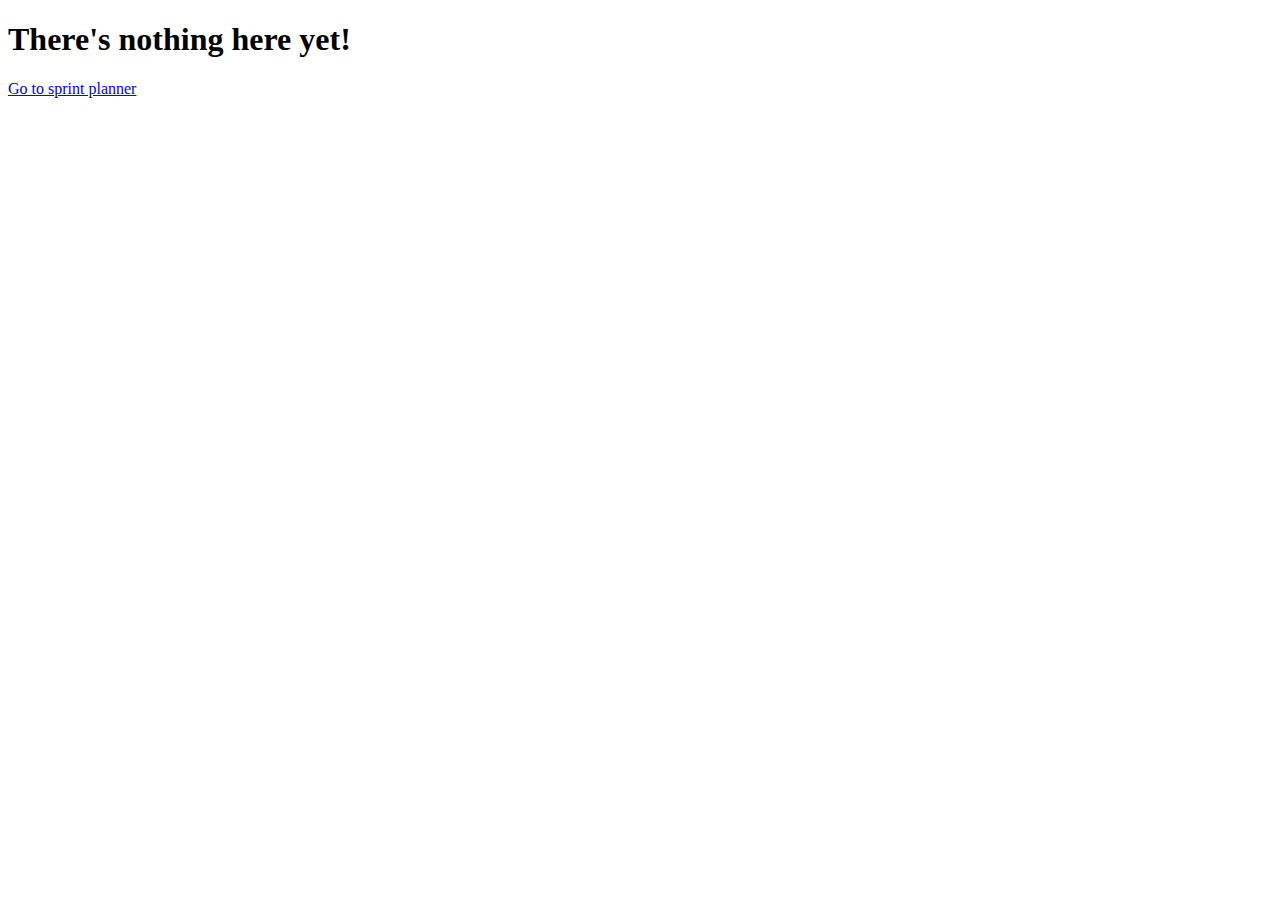
==== index.html @ a7e2ed33 "Create index.html" ====
<!DOCTYPE html>
<html>
  <head>
    <title>Sam Cleveland</title>
  </head>
  <body>
    <h1><b>There's nothing here yet!</b></h1>
    <a href="sam-cleveland.github.io/sprintplanner">Go to sprint planner</a>
  </body>
</html>
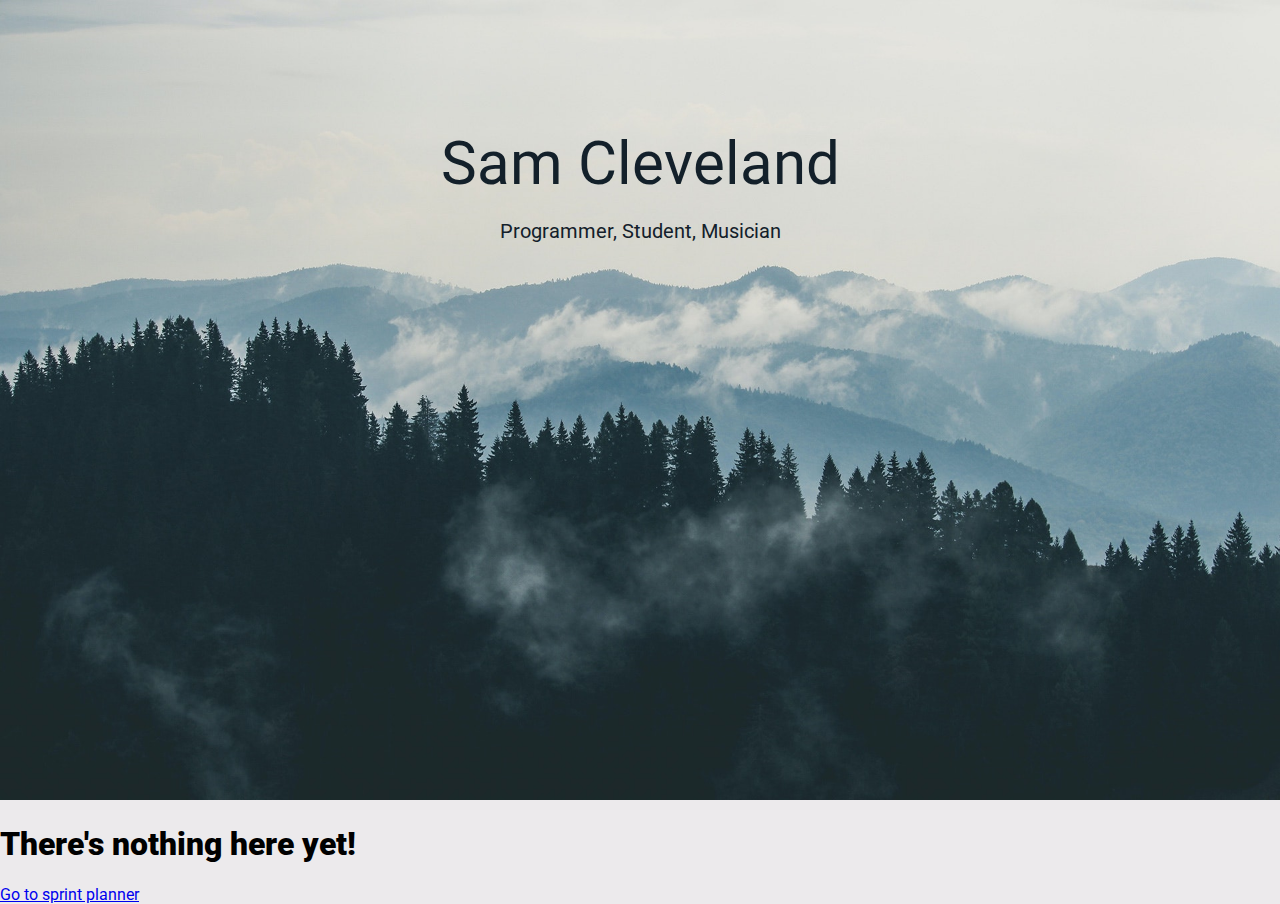
==== commit f7416df0: "changes" ====
--- a/index.html
+++ b/index.html
@@ -1,10 +1,24 @@
 <!DOCTYPE html>
-<html>
-  <head>
-    <title>Sam Cleveland</title>
-  </head>
-  <body>
-    <h1><b>There's nothing here yet!</b></h1>
-    <a href="sam-cleveland.github.io/sprintplanner">Go to sprint planner</a>
-  </body>
+<html lang="en">
+    <head>
+        <title>Sam Cleveland</title>
+        <meta name="viewport" content="width=device-width, initial-scale=1">
+        <link rel="stylesheet" href="style.css">
+        <link rel="preconnect" href="https://fonts.googleapis.com">
+        <link rel="preconnect" href="https://fonts.gstatic.com" crossorigin>
+        <link href="https://fonts.googleapis.com/css2?family=Roboto:wght@200;300&display=swap" rel="stylesheet">
+    </head>
+    <body>
+        <div class="content">
+            <div class="slide center">
+                <img src="resources/forest.jpeg" style="width:100%">
+                <div class="centered-text" style="z-index: 2">
+                    <p style="font-size: 60px;color:var(--charcoal);margin:20px">Sam Cleveland</p>
+                    <p style="font-size: 20px;color:var(--charcoal)">Programmer, Student, Musician</p>
+                </div>
+            </div>
+        <h1><b>There's nothing here yet!</b></h1>
+        <a href="sprintplanner/index.html">Go to sprint planner</a>
+        </div>
+    </body>
 </html>
--- a/style.css
+++ b/style.css
@@ -0,0 +1,36 @@
+:root{
+    --light-gray: #ECEAEC;
+    --white: #fbfcffff;
+    --davys-grey: #605856ff;
+    --blue-sapphire: #1c6e8cff;
+    --charcoal: #13202A;
+}
+
+html{box-sizing:border-box}*,*:before,*:after{box-sizing:inherit}
+
+body {
+    margin: 0;
+    font-family: "Roboto", sans-serif;
+    background-color: var(--white);
+}
+
+.content {
+    background-color: var(--light-gray);
+    margin-left:auto;
+    margin-right:auto;
+    max-width:2000px;
+    margin-top:0px;
+}
+
+.center {
+    text-align:center!important;
+    position:relative;
+}
+
+.centered-text {
+    position: absolute;
+    width:100%;
+    top: 23%;
+    left: 50%;
+    transform: translate(-50%, -50%);
+}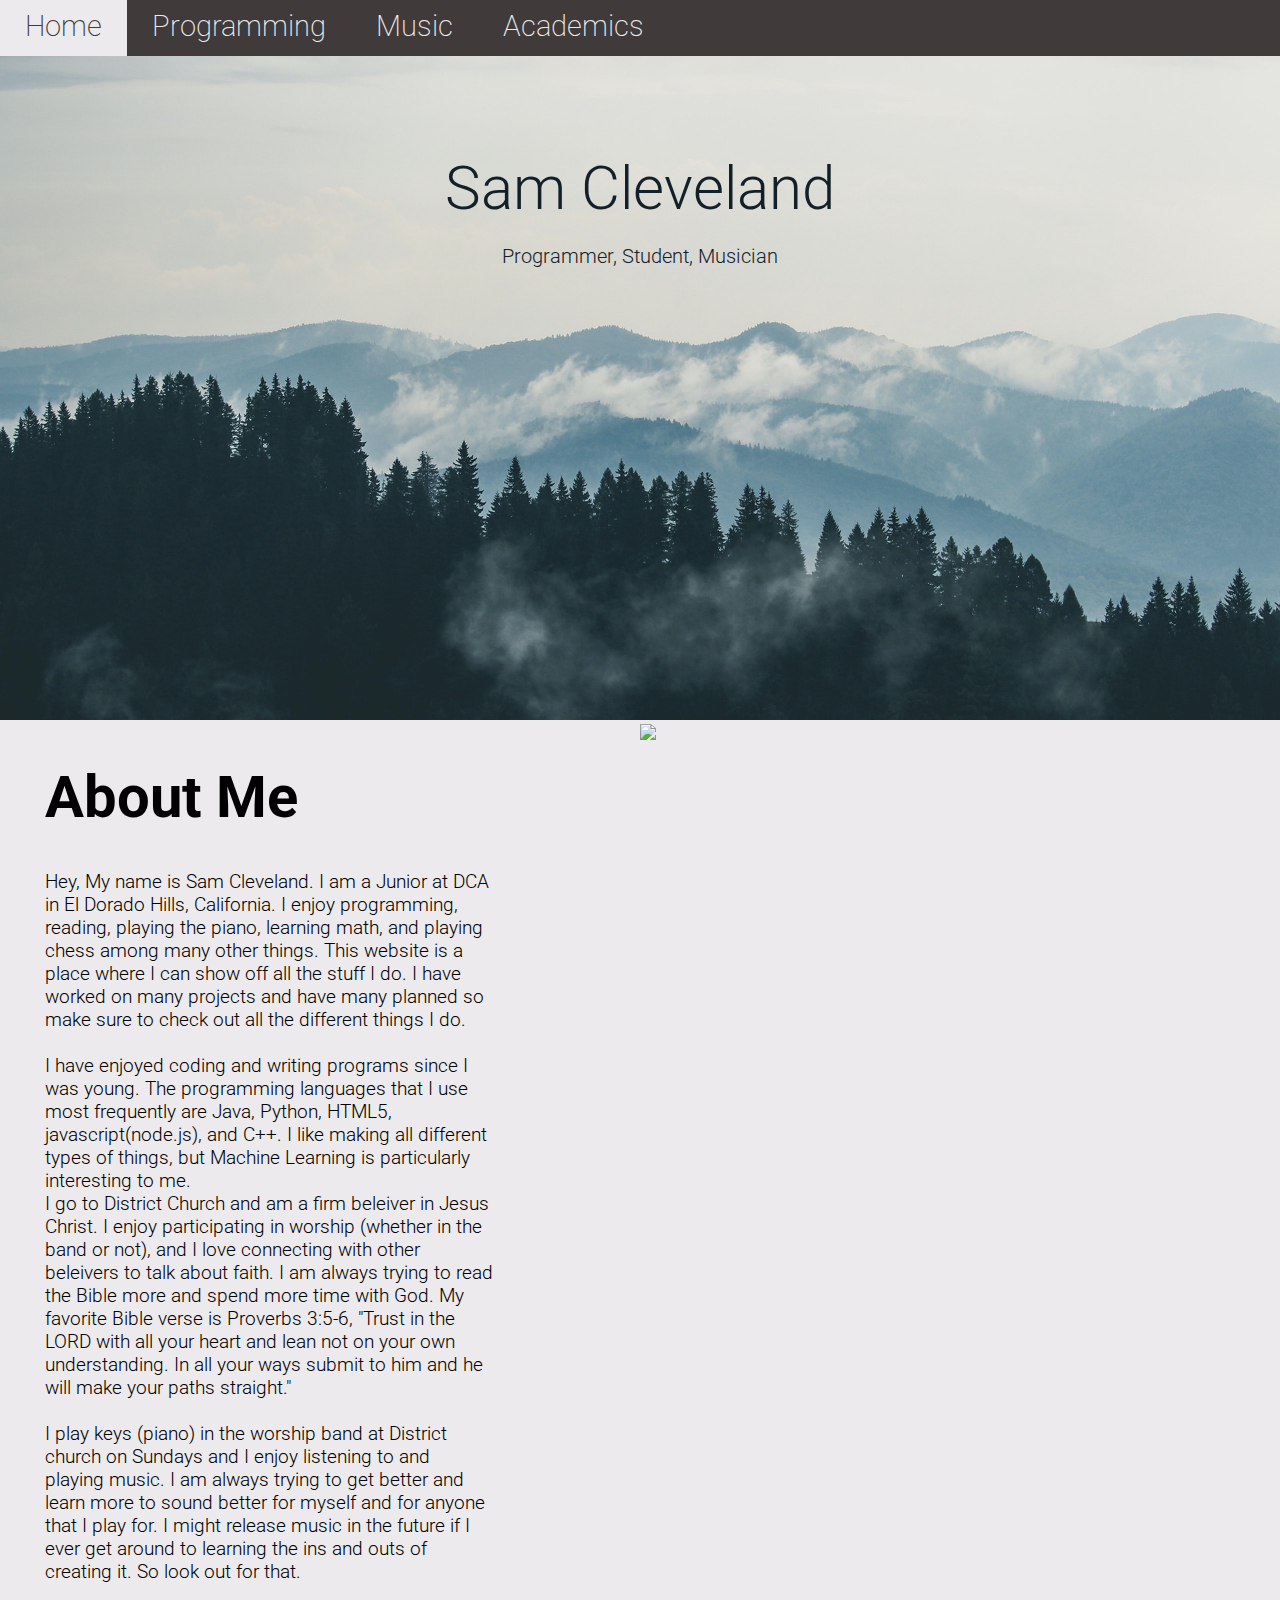
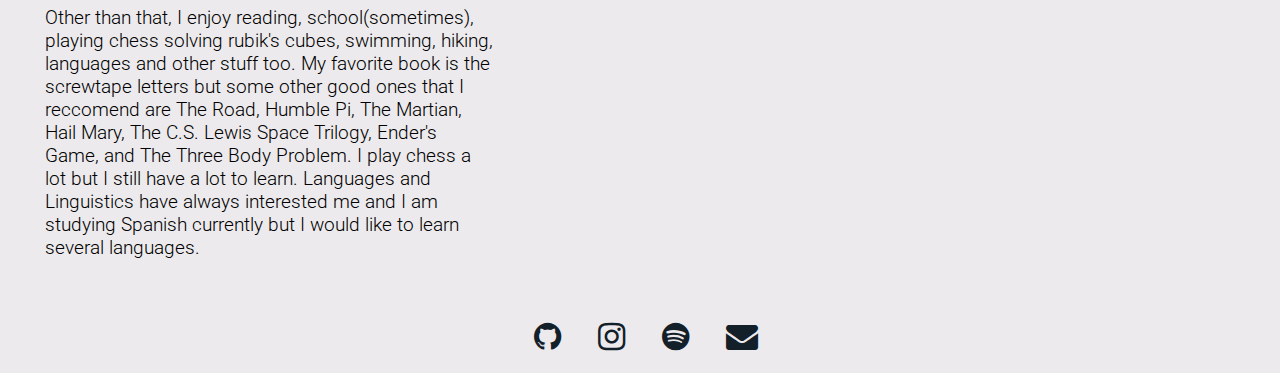
==== commit 4a94e48e: "changes" ====
--- a/index.html
+++ b/index.html
@@ -6,19 +6,82 @@
         <link rel="stylesheet" href="style.css">
         <link rel="preconnect" href="https://fonts.googleapis.com">
         <link rel="preconnect" href="https://fonts.gstatic.com" crossorigin>
-        <link href="https://fonts.googleapis.com/css2?family=Roboto:wght@200;300&display=swap" rel="stylesheet">
+        <link href="https://fonts.googleapis.com/css2?family=Roboto:wght@100;200;300;400;500;600;700&display=swap" rel="stylesheet">
+        <link rel="stylesheet" href="https://cdnjs.cloudflare.com/ajax/libs/font-awesome/4.7.0/css/font-awesome.min.css">
     </head>
     <body>
-        <div class="content">
-            <div class="slide center">
+        <div class="content" style="max-width:2000px">
+            <div class="navbar">
+                <div class="navlink">
+                    <a href="index.html">Home</a>
+                </div>
+                <div class="navlink">
+                    <a href="programming.html">Programming</a>
+                </div>
+                <div class="navlink">
+                    <a href="music.html">Music</a>
+                </div>
+                <div class="navlink">
+                    <a href="academics.html">Academics</a>
+                </div>
+            </div>
+            <div class="center">
                 <img src="resources/forest.jpeg" style="width:100%">
-                <div class="centered-text" style="z-index: 2">
+                <div class="centered-text" style="z-index: 1">
                     <p style="font-size: 60px;color:var(--charcoal);margin:20px">Sam Cleveland</p>
                     <p style="font-size: 20px;color:var(--charcoal)">Programmer, Student, Musician</p>
                 </div>
             </div>
-        <h1><b>There's nothing here yet!</b></h1>
-        <a href="sprintplanner/index.html">Go to sprint planner</a>
+            <div class="about" style="">
+                <img class="aboutimg" src="resources/IMG_0124.jpeg">    
+                <h1 style="width:100%;font-size:58px;margin-left: 45px;">About Me</h1>
+                <p style="font-size:19px;margin-left: 45px;width:35%">
+                    Hey, My name is Sam Cleveland. I am a Junior at DCA in El Dorado
+                    Hills, California. I enjoy programming, reading, playing the piano,
+                    learning math, and playing chess among many other things. This
+                    website is a place where I can show off all the stuff I do. I have
+                    worked on many projects and have many planned so make sure to
+                    check out all the different things I do.<br>
+                    <br>
+                    I have enjoyed coding and writing programs since I was young. The
+                    programming languages that I use most frequently are Java, Python,
+                    HTML5, javascript(node.js), and C++. I like making all different
+                    types of things, but Machine Learning is particularly interesting
+                    to me.
+                    <br>
+                    I go to District Church and am a firm beleiver in Jesus Christ. I
+                    enjoy participating in worship (whether in the band or not), and
+                    I love connecting with other beleivers to talk about faith. I am
+                    always trying to read the Bible more and spend more time with God.
+                    My favorite Bible verse is Proverbs 3:5-6, "Trust in the LORD with
+                    all your heart and lean not on your own understanding. In all your
+                    ways submit to him and he will make your paths straight."<br>
+                    <br>
+                    I play keys (piano) in the worship band at District church on
+                    Sundays and I enjoy listening to and playing music. I am always
+                    trying to get better and learn more to sound better for myself and
+                    for anyone that I play for. I might release music in the future if
+                    I ever get around to learning the ins and outs of creating it. So
+                    look out for that.<br>
+                    <br>
+                    Other than that, I enjoy reading, school(sometimes), playing chess
+                    solving rubik's cubes, swimming, hiking, languages and other stuff
+                    too. My favorite book is the screwtape letters but some other good
+                    ones that I reccomend are The Road, Humble Pi, The Martian,
+                    Hail Mary, The C.S. Lewis Space Trilogy, Ender's Game, and The
+                    Three Body Problem. I play chess a lot but I still have a lot to
+                    learn. Languages and Linguistics have always interested me and I
+                    am studying Spanish currently but I would like to learn several
+                    languages.<br>
+                    <br>
+                </p>
+            </div>
         </div>
+        <footer style="text-align: center;">
+            <a href="https://github.com/sam-cleveland" class="fa fa-2x fa-github"></a>
+            <a href="https://https://www.instagram.com/samcleveland06/" class="fa fa-2x fa-instagram"></a>
+            <a href="https://open.spotify.com/user/31psx5jdpj7cbj7ssa4nx2htimme?si=e441c9e71e1a449f"class="fa fa-2x fa-spotify"></a>
+            <a href="mailto:smcbot@protonmail.com" class="fa fa-2x fa-envelope"></a>
+        </footer>
     </body>
 </html>
--- a/style.css
+++ b/style.css
@@ -1,7 +1,7 @@
 :root{
     --light-gray: #ECEAEC;
-    --white: #fbfcffff;
-    --davys-grey: #605856ff;
+    --white: #F8F8F8;
+    --jet: #403B3A;
     --blue-sapphire: #1c6e8cff;
     --charcoal: #13202A;
 }
@@ -11,7 +11,8 @@
 body {
     margin: 0;
     font-family: "Roboto", sans-serif;
-    background-color: var(--white);
+    font-weight:300;
+    background-color: var(--light-gray);
 }
 
 .content {
@@ -20,6 +21,7 @@
     margin-right:auto;
     max-width:2000px;
     margin-top:0px;
+    width:100%;
 }
 
 .center {
@@ -33,4 +35,77 @@
     top: 23%;
     left: 50%;
     transform: translate(-50%, -50%);
+}
+
+.navbar {
+    font-weight:200;
+    position:relative;
+    height:56px;
+    width:100%;
+    background-color: var(--jet);
+    z-index: 5;
+}
+
+.navlink {
+    position: relative;
+    float: left;
+    padding-left: 25px;
+    padding-right: 25px;
+    padding-top: 9px;
+    margin: none;
+    text-align:center;
+    min-height: 56px;
+    background-color: inherit;
+    color: var(--light-gray);
+    
+    transition: color 0.2s;
+    transition: background 0.2s;
+}
+
+.navlink a{
+    position:relative;
+    color: inherit;
+    font-size: 29px;
+    text-decoration:none;
+}
+
+.navlink:hover{
+    background-color: var(--light-gray);
+    color: var(--jet);
+}
+
+.about {
+    padding: 0;
+    overflow-y: auto;
+    overflow-x: hidden;
+}
+
+.aboutimg{
+    position: relative;
+    display: inline;
+    float: right;
+    right:0;
+    width: 50%;
+}
+
+.fa {
+    color: var(--charcoal);
+    padding: 20px;
+    font-size: 60px;
+    width: 60px;
+    text-align: center;
+    text-decoration: none;
+}
+
+/* Add a hover effect if you want */
+.fa:hover {
+    opacity: 0.7;
+}
+
+.link {
+    font-size:80px;
+    padding-left:20px;
+    text-decoration:none;
+    color:var(--charcoal);
+    
 }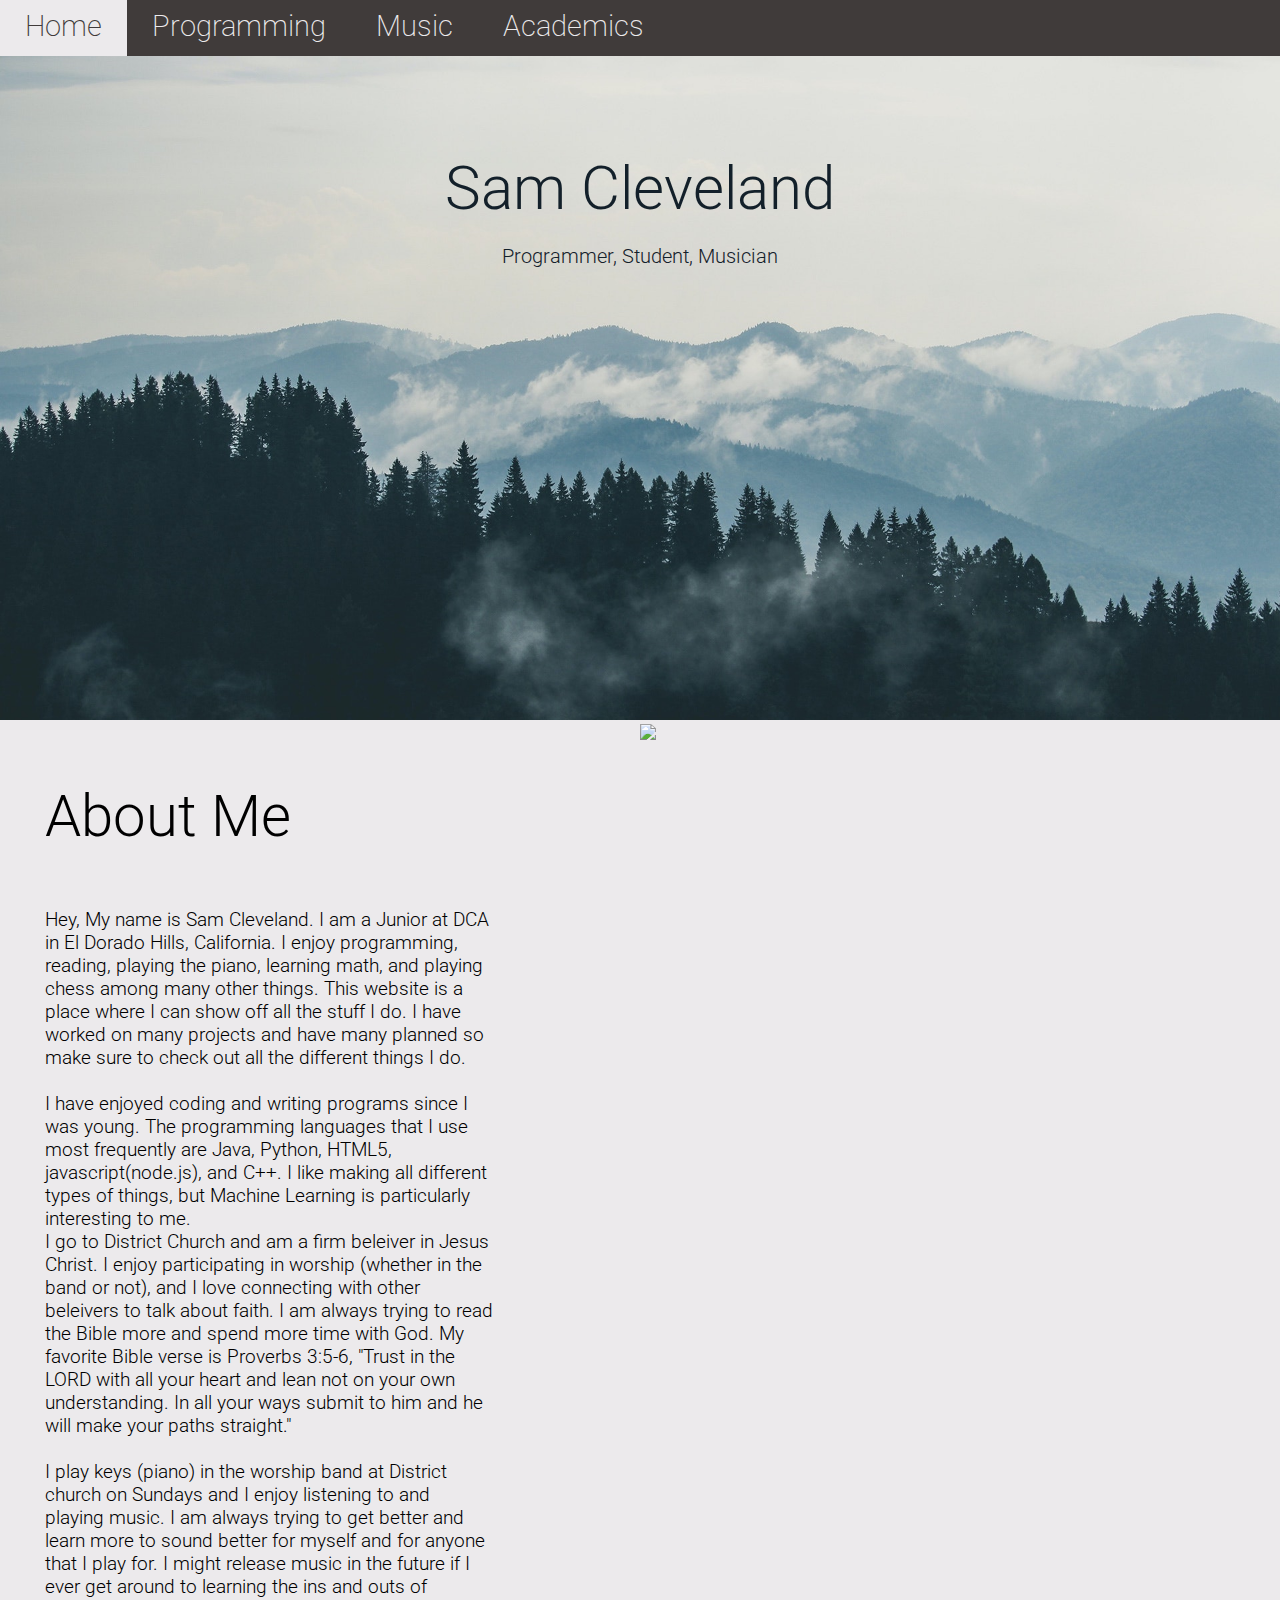
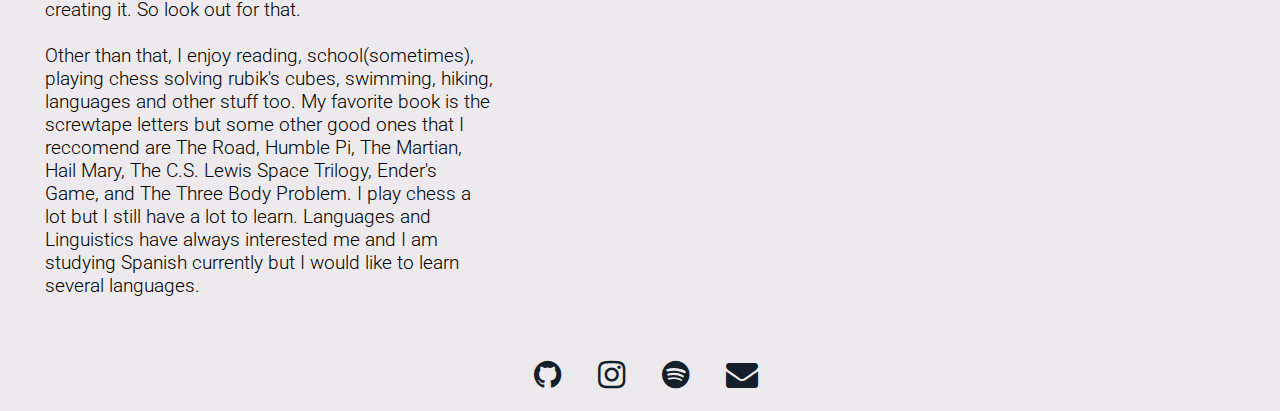
==== commit 783a0966: "Update index.html" ====
--- a/index.html
+++ b/index.html
@@ -34,7 +34,7 @@
             </div>
             <div class="about" style="">
                 <img class="aboutimg" src="resources/IMG_0124.jpeg">    
-                <h1 style="width:100%;font-size:58px;margin-left: 45px;">About Me</h1>
+                <p style="width:100%;font-size:58px;margin-left: 45px;">About Me</p>
                 <p style="font-size:19px;margin-left: 45px;width:35%">
                     Hey, My name is Sam Cleveland. I am a Junior at DCA in El Dorado
                     Hills, California. I enjoy programming, reading, playing the piano,
